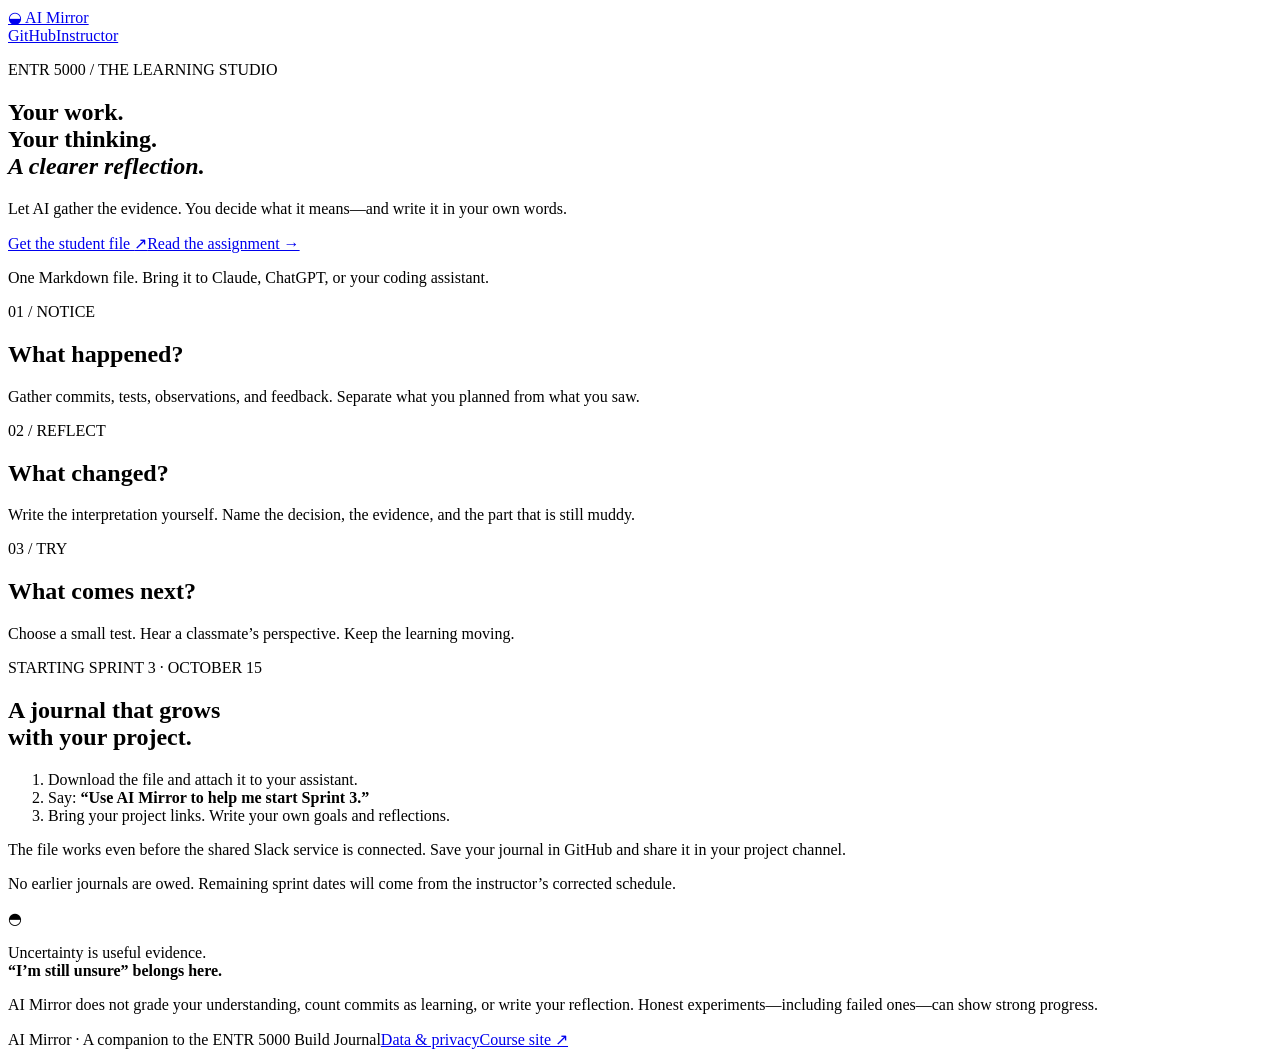
==== web/index.html @ 0c367fc0 "Build AI Mirror student skill and studio reflection service" ====
<!doctype html>
<html lang="en"><head><meta charset="utf-8"><meta name="viewport" content="width=device-width,initial-scale=1"><title>AI Mirror · Your work, reflected</title><link rel="stylesheet" href="/assets/style.css"></head>
<body><header class="site-header"><a class="brand" href="/" aria-label="AI Mirror home"><span class="mark">◒</span> AI Mirror</a><nav><a href="https://github.com/jweath/ai-mirror">GitHub</a><a href="/instructor">Instructor</a></nav></header>
<main><section class="hero"><p class="eyebrow">ENTR 5000 / THE LEARNING STUDIO</p><h1>Your work.<br>Your thinking.<br><em>A clearer reflection.</em></h1><p class="lede">Let AI gather the evidence. You decide what it means—and write it in your own words.</p><div class="actions"><a class="button" href="/skill.md" download="ai-mirror.md">Get the student file <span aria-hidden="true">↗</span></a><a class="text-link" href="/assignment.md">Read the assignment →</a></div><p class="fine">One Markdown file. Bring it to Claude, ChatGPT, or your coding assistant.</p></section>
<section class="cycle" aria-label="The reflection cycle"><article><span class="step">01 / NOTICE</span><h2>What happened?</h2><p>Gather commits, tests, observations, and feedback. Separate what you planned from what you saw.</p></article><article><span class="step">02 / REFLECT</span><h2>What changed?</h2><p>Write the interpretation yourself. Name the decision, the evidence, and the part that is still muddy.</p></article><article><span class="step">03 / TRY</span><h2>What comes next?</h2><p>Choose a small test. Hear a classmate’s perspective. Keep the learning moving.</p></article></section>
<section class="start"><div><p class="eyebrow">STARTING SPRINT 3 · OCTOBER 15</p><h2>A journal that grows<br>with your project.</h2></div><div><ol class="spacious"><li>Download the file and attach it to your assistant.</li><li>Say: <strong>“Use AI Mirror to help me start Sprint 3.”</strong></li><li>Bring your project links. Write your own goals and reflections.</li></ol><p>The file works even before the shared Slack service is connected. Save your journal in GitHub and share it in your project channel.</p><p class="fine">No earlier journals are owed. Remaining sprint dates will come from the instructor’s corrected schedule.</p></div></section>
<aside class="principle"><span class="mark">◓</span><p>Uncertainty is useful evidence.<br><strong>“I’m still unsure” belongs here.</strong></p><p>AI Mirror does not grade your understanding, count commits as learning, or write your reflection. Honest experiments—including failed ones—can show strong progress.</p></aside></main>
<footer><span>AI Mirror · A companion to the ENTR 5000 Build Journal</span><a href="https://github.com/jweath/ai-mirror/blob/main/docs/privacy.md">Data & privacy</a><a href="https://jweath.com/entr/5000/">Course site ↗</a></footer></body></html>
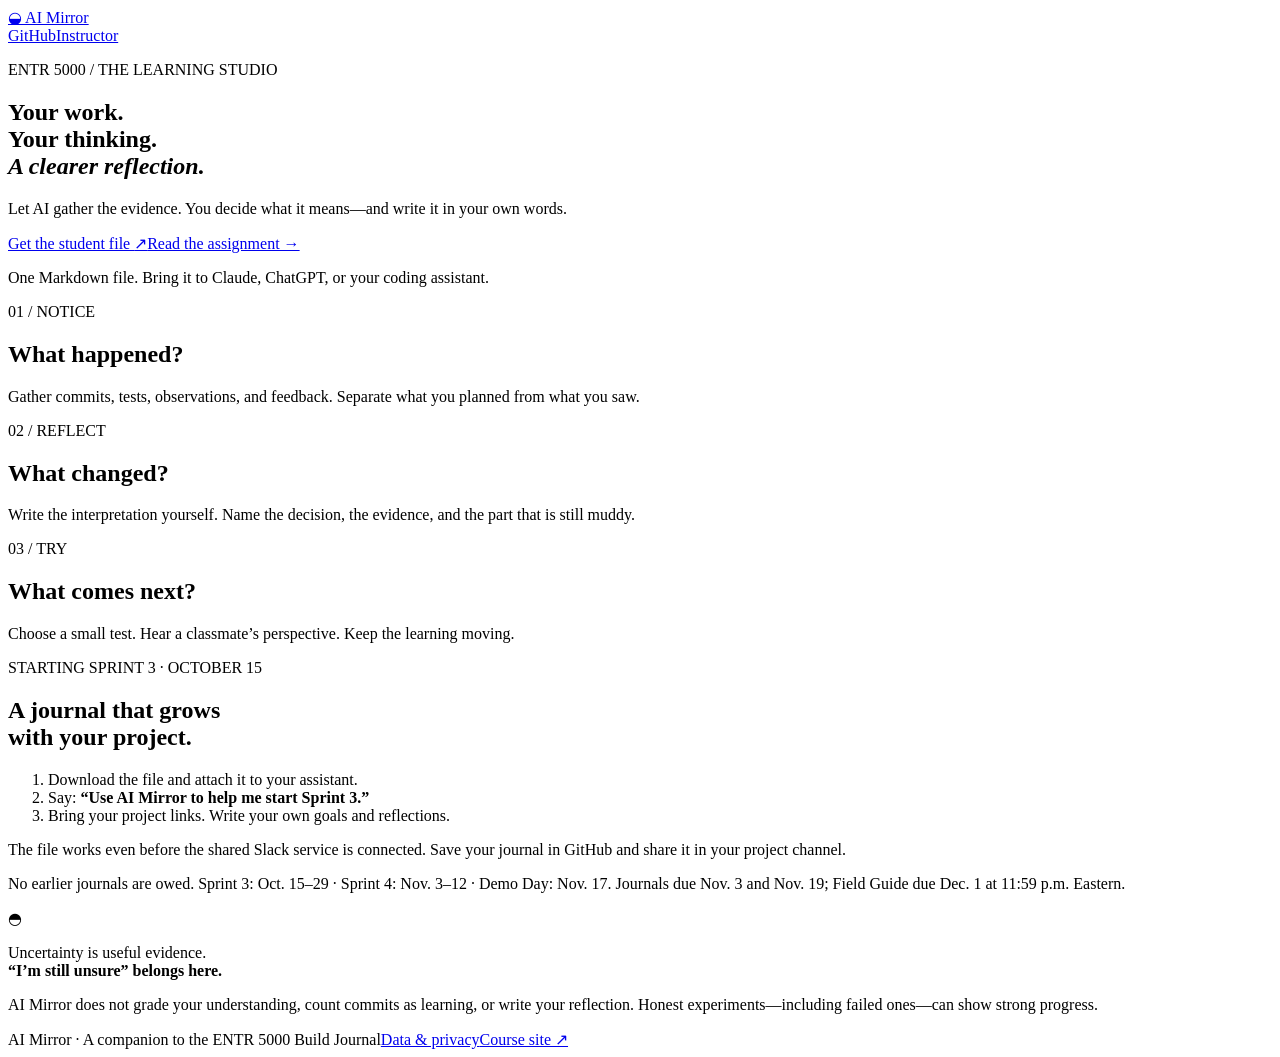
==== commit 8ad52da4: "Apply confirmed sprint reviews, journal deadlines, and final calendar" ====
--- a/web/index.html
+++ b/web/index.html
@@ -3,6 +3,6 @@
 <body><header class="site-header"><a class="brand" href="/" aria-label="AI Mirror home"><span class="mark">◒</span> AI Mirror</a><nav><a href="https://github.com/jweath/ai-mirror">GitHub</a><a href="/instructor">Instructor</a></nav></header>
 <main><section class="hero"><p class="eyebrow">ENTR 5000 / THE LEARNING STUDIO</p><h1>Your work.<br>Your thinking.<br><em>A clearer reflection.</em></h1><p class="lede">Let AI gather the evidence. You decide what it means—and write it in your own words.</p><div class="actions"><a class="button" href="/skill.md" download="ai-mirror.md">Get the student file <span aria-hidden="true">↗</span></a><a class="text-link" href="/assignment.md">Read the assignment →</a></div><p class="fine">One Markdown file. Bring it to Claude, ChatGPT, or your coding assistant.</p></section>
 <section class="cycle" aria-label="The reflection cycle"><article><span class="step">01 / NOTICE</span><h2>What happened?</h2><p>Gather commits, tests, observations, and feedback. Separate what you planned from what you saw.</p></article><article><span class="step">02 / REFLECT</span><h2>What changed?</h2><p>Write the interpretation yourself. Name the decision, the evidence, and the part that is still muddy.</p></article><article><span class="step">03 / TRY</span><h2>What comes next?</h2><p>Choose a small test. Hear a classmate’s perspective. Keep the learning moving.</p></article></section>
-<section class="start"><div><p class="eyebrow">STARTING SPRINT 3 · OCTOBER 15</p><h2>A journal that grows<br>with your project.</h2></div><div><ol class="spacious"><li>Download the file and attach it to your assistant.</li><li>Say: <strong>“Use AI Mirror to help me start Sprint 3.”</strong></li><li>Bring your project links. Write your own goals and reflections.</li></ol><p>The file works even before the shared Slack service is connected. Save your journal in GitHub and share it in your project channel.</p><p class="fine">No earlier journals are owed. Remaining sprint dates will come from the instructor’s corrected schedule.</p></div></section>
+<section class="start"><div><p class="eyebrow">STARTING SPRINT 3 · OCTOBER 15</p><h2>A journal that grows<br>with your project.</h2></div><div><ol class="spacious"><li>Download the file and attach it to your assistant.</li><li>Say: <strong>“Use AI Mirror to help me start Sprint 3.”</strong></li><li>Bring your project links. Write your own goals and reflections.</li></ol><p>The file works even before the shared Slack service is connected. Save your journal in GitHub and share it in your project channel.</p><p class="fine">No earlier journals are owed. Sprint 3: Oct. 15–29 · Sprint 4: Nov. 3–12 · Demo Day: Nov. 17. Journals due Nov. 3 and Nov. 19; Field Guide due Dec. 1 at 11:59 p.m. Eastern.</p></div></section>
 <aside class="principle"><span class="mark">◓</span><p>Uncertainty is useful evidence.<br><strong>“I’m still unsure” belongs here.</strong></p><p>AI Mirror does not grade your understanding, count commits as learning, or write your reflection. Honest experiments—including failed ones—can show strong progress.</p></aside></main>
 <footer><span>AI Mirror · A companion to the ENTR 5000 Build Journal</span><a href="https://github.com/jweath/ai-mirror/blob/main/docs/privacy.md">Data & privacy</a><a href="https://jweath.com/entr/5000/">Course site ↗</a></footer></body></html>
